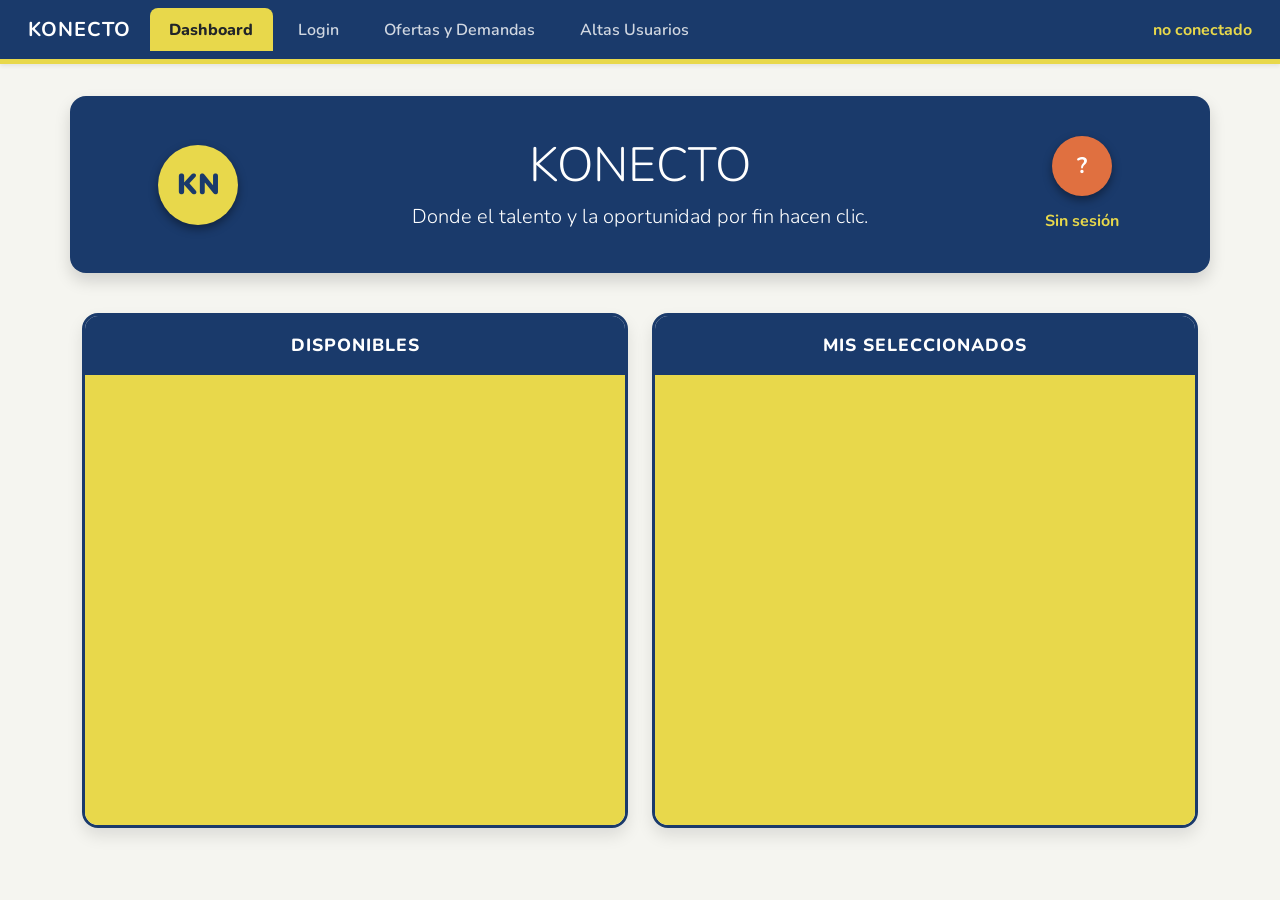
==== konecto_p2/public/pages/dashboard/index.html @ 32379afa "Migracion producto 2" ====
<!DOCTYPE html>
<html lang="es">
<head>
    <meta charset="UTF-8">
    <title>KONECTO — Dashboard</title>
    <link href="https://fonts.googleapis.com/css2?family=Nunito:wght@400;600;700;800&display=swap" rel="stylesheet">
    <link href="https://cdn.jsdelivr.net/npm/bootstrap@5.3.3/dist/css/bootstrap.min.css" rel="stylesheet">
    <link rel="stylesheet" href="../../shared/css/global.css">
    <link rel="stylesheet" href="dashboard.css">
</head>
<body>

    <nav class="navbar navbar-expand-lg navbar-dark shadow-sm">
        <div class="container-fluid">
            <a class="navbar-brand fw-bold" href="#">KONECTO</a>
            <div class="collapse navbar-collapse" id="navbarNav">
                <ul class="navbar-nav me-auto">
                    <li class="nav-item"><a class="nav-link active" href="#">Dashboard</a></li>
                    <li class="nav-item"><a class="nav-link" href="../login/index.html">Login</a></li>
                    <li class="nav-item"><a class="nav-link" href="../ofertas_demandas/index.html">Ofertas y Demandas</a></li>
                    <li class="nav-item"><a class="nav-link" href="../usuarios/index.html">Altas Usuarios</a></li>
                </ul>
                <div class="navbar-text">
                    <span id="usuarioActivo">no conectado</span>
                    <a href="#" id="logoutButton" class="ms-2 d-none">(salir)</a>
                </div>
            </div>
        </div>
    </nav>

    <main class="container">
        <section class="hero-section row align-items-center shadow">
            <div class="col-md-2 text-center">
                <div class="logo-placeholder">KN</div>
            </div>
            <div class="col-md-8 text-center">
                <h1 class="display-5">KONECTO</h1>
                <p class="lead mb-0">Donde el talento y la oportunidad por fin hacen clic.</p>
            </div>
            <div class="col-md-2 text-center">
                <div class="avatar-placeholder" id="avatarUsuario">?</div>
                <span id="nombreUsuarioHero">Sin sesión</span>
            </div>
        </section>

        <div class="row g-4 mb-5">
            <div class="col-md-6">
                <div class="columna-dashboard">
                    <h2 class="columna-header">DISPONIBLES</h2>
                    <div class="columna-body dropzone" id="contenedorOrigen">
                        </div>
                </div>
            </div>
            <div class="col-md-6">
                <div class="columna-dashboard">
                    <h2 class="columna-header">MIS SELECCIONADOS</h2>
                    <div class="columna-body dropzone" id="contenedorDestino">
                        </div>
                </div>
            </div>
        </div>
    </main>

    <script src="https://cdn.jsdelivr.net/npm/bootstrap@5.3.3/dist/js/bootstrap.bundle.min.js"></script>
    <script type="module" src="dashboard.js"></script>
</body>
</html>
---- konecto_p2/public/shared/css/global.css ----
/* public/shared/css/global.css */

:root {
  --azul-marino: #1a3a6b;
  --amarillo:     #e8d84b;
  --naranja:      #e07040;
  --fondo-claro:  #f5f5f0;
  --blanco:       #ffffff;
  --texto-oscuro: #212529;
}

/* --- FONDO Y TIPOGRAFÍA --- */
html, body {
  min-height: 100vh;
  background-color: var(--fondo-claro) !important;
  font-family: 'Nunito', sans-serif;
  color: var(--texto-oscuro);
  margin: 0;
}

/* --- NAVBAR ESTILO KONECTO --- */
.navbar { 
  background-color: var(--azul-marino) !important; 
  border-bottom: 5px solid var(--amarillo) !important;
  padding: 0.5rem 1rem;
}

.navbar-brand { 
  font-weight: 800;
  color: var(--blanco) !important;
  letter-spacing: 1px;
}

.navbar-nav .nav-link { 
  color: rgba(255, 255, 255, 0.8) !important; 
  font-weight: 600; 
  border-radius: 0.5rem 0.5rem 0 0;
  margin: 0 0.2rem;
  padding: 0.6rem 1.2rem !important;
}

.navbar-nav .nav-link.active { 
  background-color: var(--amarillo) !important; 
  color: var(--texto-oscuro) !important; 
  font-weight: 800;
}

#usuarioActivo { color: var(--amarillo) !important; font-weight: 700; }
#logoutButton { color: var(--amarillo) !important; font-size: 0.85rem; text-decoration: none; font-weight: 700; }

/* --- HERO SECTION (BLOQUE AZUL) --- */
.hero-section {
  background-color: var(--azul-marino) !important;
  color: var(--blanco) !important;
  border-radius: 1rem;
  padding: 2.5rem !important;
  margin-top: 2rem;
  box-shadow: 0 6px 20px rgba(0,0,0,0.3);
}

/* --- ESFERAS (LOGO Y AVATAR) --- */
.logo-placeholder {
  width: 80px !important;
  height: 80px !important;
  min-width: 80px; /* Evita que se deforme en móviles */
  background-color: var(--amarillo) !important;
  color: var(--azul-marino) !important;
  border-radius: 50% !important;
  display: flex !important;
  align-items: center;
  justify-content: center;
  font-weight: 900;
  font-size: 1.8rem;
  margin: 0 auto;
  box-shadow: 0 4px 10px rgba(0,0,0,0.4);
}

.avatar-placeholder {
  width: 60px !important;
  height: 60px !important;
  min-width: 60px;
  background-color: var(--naranja) !important;
  color: var(--blanco) !important;
  border-radius: 50% !important;
  display: flex !important;
  align-items: center;
  justify-content: center;
  font-weight: 700;
  font-size: 1.4rem;
  margin: 0 auto;
  box-shadow: 0 4px 10px rgba(0,0,0,0.4);
}

#nombreUsuarioHero {
  color: var(--amarillo) !important;
  font-weight: 700;
  margin-top: 0.8rem;
  display: block;
}
---- konecto_p2/public/pages/dashboard/dashboard.css ----
/* public/pages/dashboard/dashboard.css */

.columna-dashboard {
    border-radius: 1rem;
    overflow: hidden;
    border: 3px solid var(--azul-marino);
    margin-top: 2.5rem;
    box-shadow: 0 8px 16px rgba(0,0,0,0.1);
}

.columna-header {
    background-color: var(--azul-marino);
    color: var(--blanco);
    text-align: center;
    padding: 1.2rem;
    font-weight: 800;
    margin: 0;
    letter-spacing: 1px;
    font-size: 1.1rem;
}

.columna-body {
    background-color: var(--amarillo);
    padding: 2rem;
    min-height: 450px;
}

/* ESPACIADO DE LAS TARJETAS */
.tarjeta-oferta, .tarjeta-demanda {
    margin-bottom: 1.5rem !important; /* Espacio generoso entre tarjetas */
    border: none;
    border-radius: 0.75rem;
    transition: transform 0.2s;
}

.tarjeta-oferta { background-color: var(--naranja) !important; color: white; }
.tarjeta-demanda { background-color: var(--azul-marino) !important; color: white; }

/* Estilo para cuando arrastramos encima */
.dropzone.dragover {
    background-color: #d4c540 !important;
    border: 3px dashed var(--azul-marino);
}
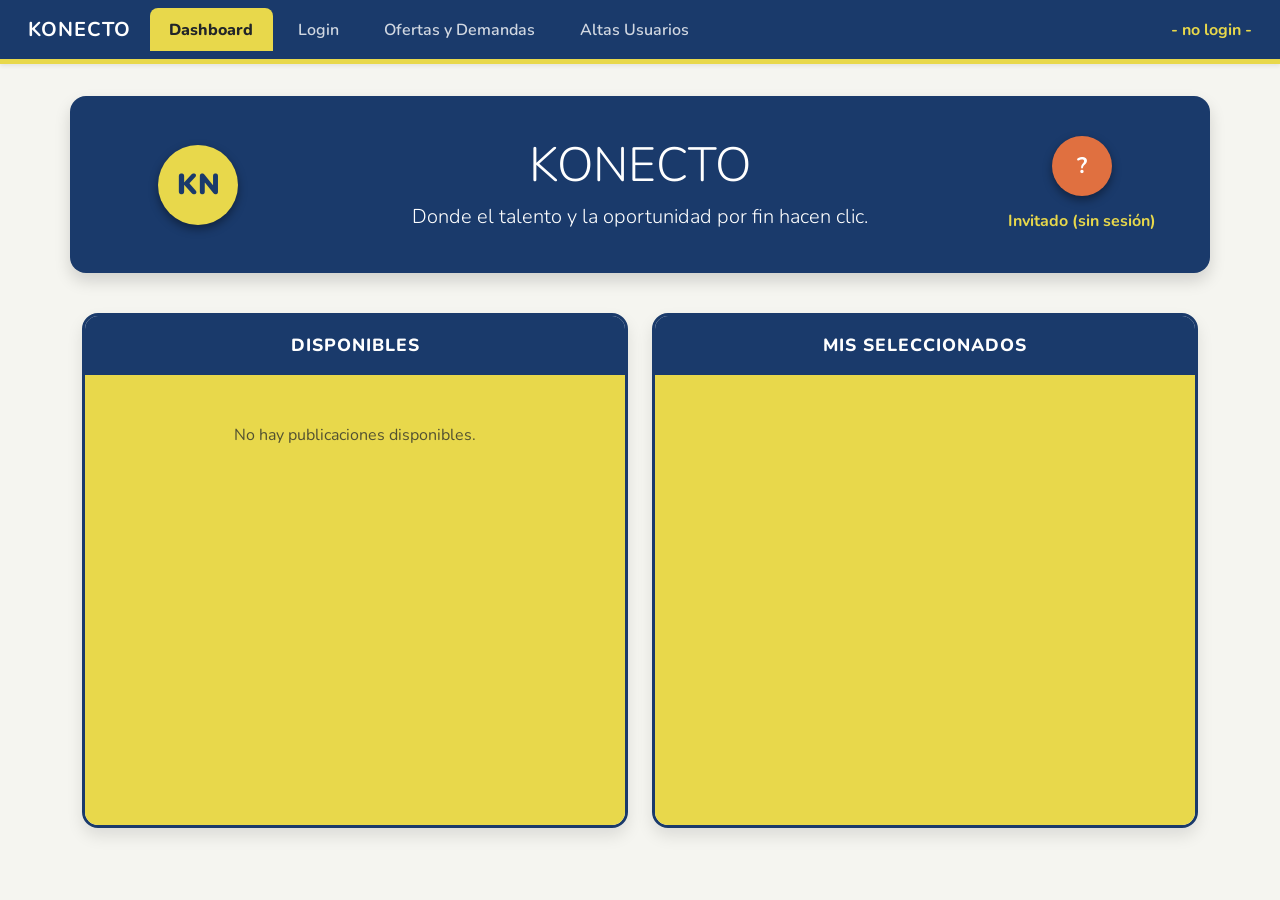
==== commit a6bfe75f: "Mejoras app" ====
--- a/konecto_p2/public/pages/dashboard/index.html
+++ b/konecto_p2/public/pages/dashboard/index.html
@@ -21,7 +21,7 @@
                     <li class="nav-item"><a class="nav-link" href="../usuarios/index.html">Altas Usuarios</a></li>
                 </ul>
                 <div class="navbar-text">
-                    <span id="usuarioActivo">no conectado</span>
+                    <span id="usuarioActivo">-no login-</span>
                     <a href="#" id="logoutButton" class="ms-2 d-none">(salir)</a>
                 </div>
             </div>
@@ -47,15 +47,13 @@
             <div class="col-md-6">
                 <div class="columna-dashboard">
                     <h2 class="columna-header">DISPONIBLES</h2>
-                    <div class="columna-body dropzone" id="contenedorOrigen">
-                        </div>
+                    <div class="columna-body dropzone" id="contenedorOrigen"></div>
                 </div>
             </div>
             <div class="col-md-6">
                 <div class="columna-dashboard">
                     <h2 class="columna-header">MIS SELECCIONADOS</h2>
-                    <div class="columna-body dropzone" id="contenedorDestino">
-                        </div>
+                    <div class="columna-body dropzone" id="contenedorDestino"></div>
                 </div>
             </div>
         </div>
--- a/konecto_p2/public/pages/dashboard/dashboard.css
+++ b/konecto_p2/public/pages/dashboard/dashboard.css
@@ -21,22 +21,56 @@
 
 .columna-body {
     background-color: var(--amarillo);
-    padding: 2rem;
+    padding: 1.5rem;
     min-height: 450px;
 }
 
-/* ESPACIADO DE LAS TARJETAS */
 .tarjeta-oferta, .tarjeta-demanda {
-    margin-bottom: 1.5rem !important; /* Espacio generoso entre tarjetas */
+    margin-bottom: 1.2rem !important;
     border: none;
     border-radius: 0.75rem;
-    transition: transform 0.2s;
+    transition: transform 0.2s, box-shadow 0.2s;
+    cursor: grab;
+    box-shadow: 0 4px 6px rgba(0,0,0,0.1);
 }
 
-.tarjeta-oferta { background-color: var(--naranja) !important; color: white; }
-.tarjeta-demanda { background-color: var(--azul-marino) !important; color: white; }
+.tarjeta-oferta:active, .tarjeta-demanda:active {
+    cursor: grabbing;
+}
 
-/* Estilo para cuando arrastramos encima */
+.tarjeta-oferta { background-color: var(--naranja) !important; color: var(--blanco); }
+.tarjeta-demanda { background-color: var(--azul-marino) !important; color: var(--blanco); }
+
+.card-title-dashboard {
+    font-weight: 800;
+    font-size: 1rem;
+    border-bottom: 1px solid rgba(255,255,255,0.3);
+    padding-bottom: 0.5rem;
+    margin-bottom: 0.8rem;
+}
+
+.card-description {
+    font-size: 0.85rem;
+    line-height: 1.3;
+    margin-bottom: 1rem;
+    opacity: 0.9;
+}
+
+.badge-container {
+    display: flex;
+    flex-wrap: wrap;
+    gap: 0.4rem;
+}
+
+.badge-dashboard {
+    background-color: rgba(255, 255, 255, 0.2);
+    padding: 0.2rem 0.6rem;
+    border-radius: 0.5rem;
+    font-size: 0.7rem;
+    font-weight: 700;
+    text-transform: uppercase;
+}
+
 .dropzone.dragover {
     background-color: #d4c540 !important;
     border: 3px dashed var(--azul-marino);
